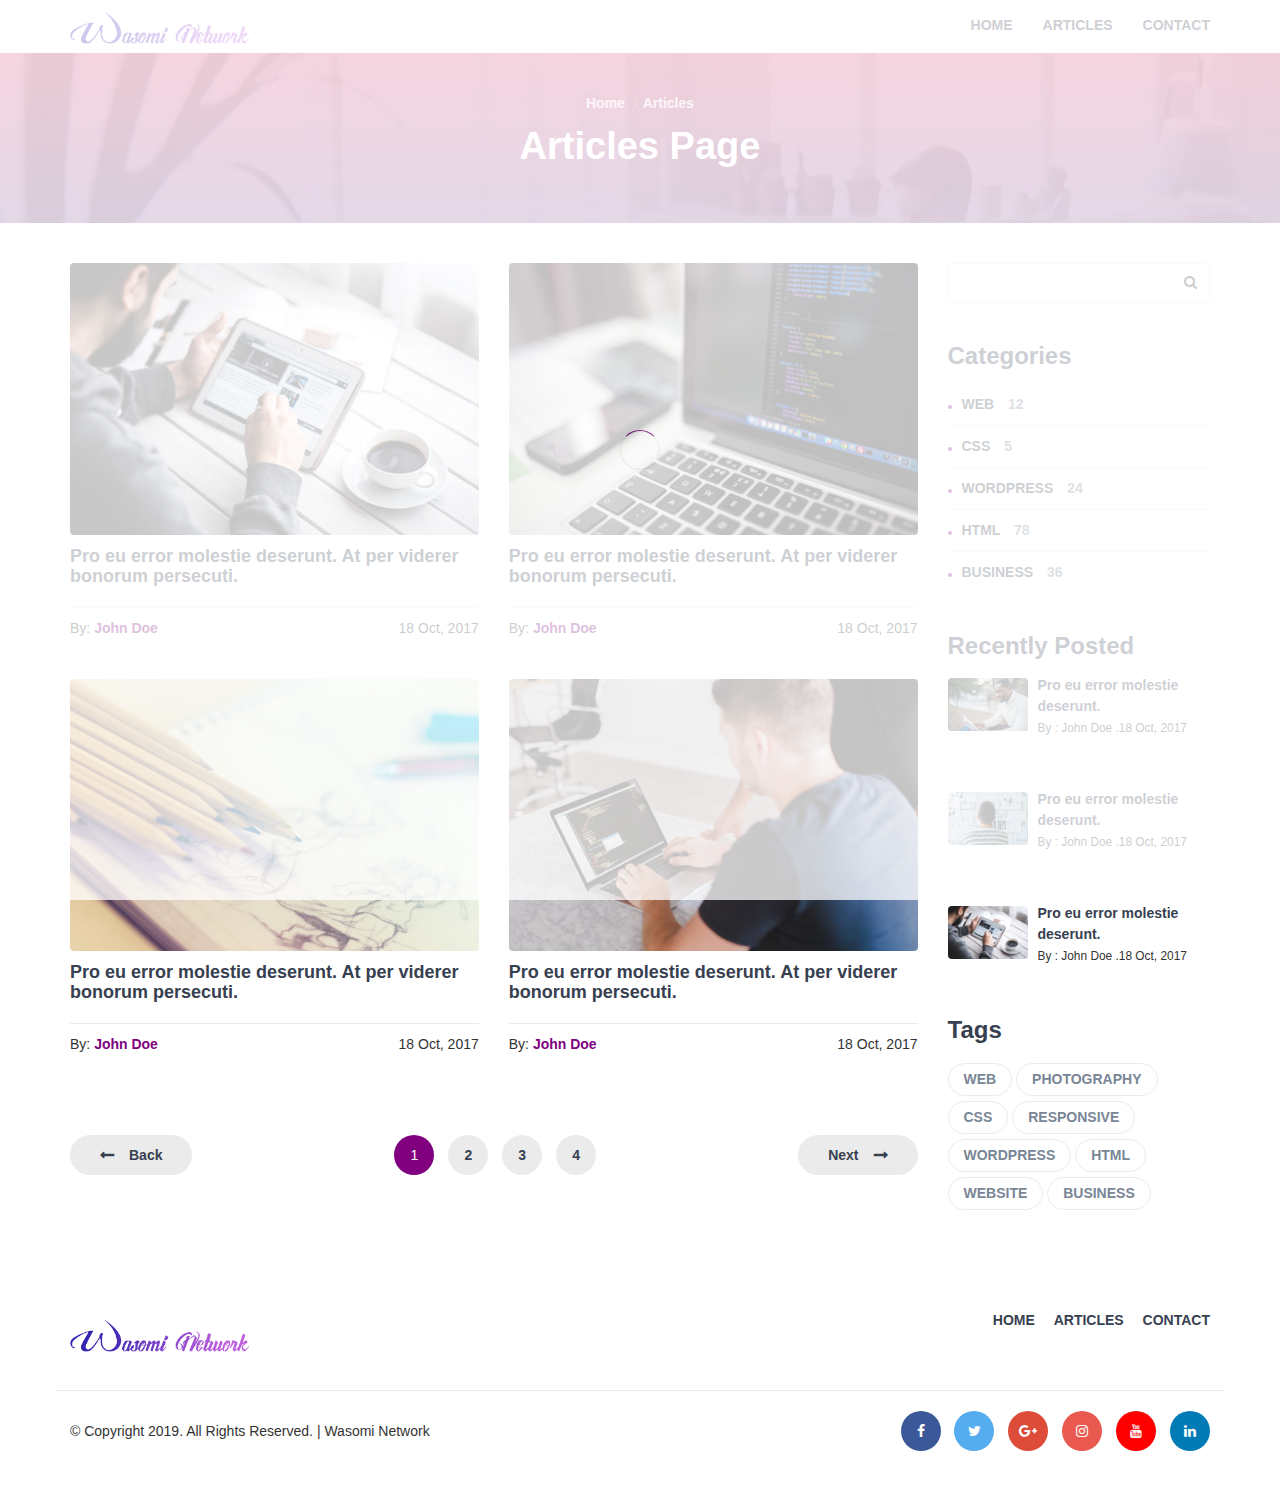
==== articles.html @ 2d46e5b3 "Due to Github Pages TOS which only allows static pages, I've been forced to change all the php files" ====
<!DOCTYPE html>
<html lang="en">
<head>
	<meta charset="utf-8">
	<meta http-equiv="X-UA-Compatible" content="IE=edge">
	<meta name="viewport" content="width=device-width, initial-scale=1">
	<!-- The above 3 meta tags *must* come first in the head; any other head content must come *after* these tags -->

	<title>HTML Education Template</title>
	<!-- Bootstrap -->
	<link type="text/css" rel="stylesheet" href="css/bootstrap.min.css"/>

	<!-- Font Awesome Icon -->
	<link rel="stylesheet" href="css/font-awesome.min.css">

	<!-- Custom stlylesheet -->
	<link type="text/css" rel="stylesheet" href="css/style.css"/>
</head>
<body>

<!-- Header -->
<header id="header">
	<div class="container">

		<div class="navbar-header">
			<!-- Logo -->
			<div class="navbar-brand">
				<a class="logo" href="index.html">
					<img src="./img/logo.png" alt="logo">
				</a>
			</div>
			<!-- /Logo -->

			<!-- Mobile toggle -->
			<button class="navbar-toggle">
				<span></span>
			</button>
			<!-- /Mobile toggle -->
		</div>

		<!-- Navigation -->
		<nav id="nav">
			<ul class="main-menu nav navbar-nav navbar-right">
				<li><a href="index.html">Home</a></li>
				<li><a href="article.html">Articles</a></li>
				<li><a href="contact.html">Contact</a></li>
			</ul>
		</nav>
		<!-- /Navigation -->

	</div>
</header>
<!-- /Header -->

		<!-- Hero-area -->
		<div class="hero-area section">

			<!-- Backgound Image -->
			<div class="bg-image bg-parallax overlay" style="background-image:url(./img/page-background.jpg)"></div>
			<!-- /Backgound Image -->

			<div class="container">
				<div class="row">
					<div class="col-md-10 col-md-offset-1 text-center">
						<ul class="hero-area-tree">
							<li><a href="index.html">Home</a></li>
							<li>Articles</li>
						</ul>
						<h1 class="white-text">Articles Page</h1>

					</div>
				</div>
			</div>

		</div>
		<!-- /Hero-area -->

		<!-- article -->
		<div id="article" class="section">

			<!-- container -->
			<div class="container">

				<!-- row -->
				<div class="row">

					<!-- main article -->
					<div id="main" class="col-md-9">

						<!-- row -->
						<div class="row">

							<!-- single article -->
							<div class="col-md-6">
								<div class="single-article">
									<div class="article-img">
										<a href="article-post.html">
											<img src="./img/course01.jpg" alt="">
										</a>
									</div>
									<h4><a href="article-post.html">Pro eu error molestie deserunt. At per viderer bonorum persecuti.</a></h4>
									<div class="article-meta">
										<span class="article-meta-author">By: <a href="#">John Doe</a></span>
										<div class="pull-right">
											<span>18 Oct, 2017</span>
										</div>
									</div>
								</div>
							</div>
							<!-- /single article -->

							<!-- single article -->
							<div class="col-md-6">
								<div class="single-article">
									<div class="article-img">
										<a href="article-post.html">
											<img src="./img/course02.jpg" alt="">
										</a>
									</div>
									<h4><a href="article-post.html">Pro eu error molestie deserunt. At per viderer bonorum persecuti.</a></h4>
									<div class="article-meta">
										<span class="article-meta-author">By: <a href="#">John Doe</a></span>
										<div class="pull-right">
											<span>18 Oct, 2017</span>
										</div>
									</div>
								</div>
							</div>
							<!-- /single article -->

							<!-- single article -->
							<div class="col-md-6">
								<div class="single-article">
									<div class="article-img">
										<a href="article-post.html">
											<img src="./img/course03.jpg" alt="">
										</a>
									</div>
									<h4><a href="article-post.html">Pro eu error molestie deserunt. At per viderer bonorum persecuti.</a></h4>
									<div class="article-meta">
										<span class="article-meta-author">By: <a href="#">John Doe</a></span>
										<div class="pull-right">
											<span>18 Oct, 2017</span>
										</div>
									</div>
								</div>
							</div>
							<!-- /single article -->

							<!-- single article -->
							<div class="col-md-6">
								<div class="single-article">
									<div class="article-img">
										<a href="article-post.html">
											<img src="./img/course04.jpg" alt="">
										</a>
									</div>
									<h4><a href="article-post.html">Pro eu error molestie deserunt. At per viderer bonorum persecuti.</a></h4>
									<div class="article-meta">
										<span class="article-meta-author">By: <a href="#">John Doe</a></span>
										<div class="pull-right">
											<span>18 Oct, 2017</span>
										</div>
									</div>
								</div>
							</div>
							<!-- /single article -->

						</div>
						<!-- /row -->

						<!-- row -->
						<div class="row">

							<!-- pagination -->
							<div class="col-md-12">
								<div class="post-pagination">
									<a href="#" class="pagination-back pull-left">Back</a>
									<ul class="pages">
										<li class="active">1</li>
										<li><a href="#">2</a></li>
										<li><a href="#">3</a></li>
										<li><a href="#">4</a></li>
									</ul>
									<a href="#" class="pagination-next pull-right">Next</a>
								</div>
							</div>
							<!-- pagination -->

						</div>
						<!-- /row -->
					</div>
					<!-- /main article -->

					<!-- aside article -->
					<div id="aside" class="col-md-3">

						<!-- search widget -->
						<div class="widget search-widget">
							<form>
								<input class="input" type="text" name="search">
								<button><i class="fa fa-search"></i></button>
							</form>
						</div>
						<!-- /search widget -->

						<!-- category widget -->
						<div class="widget category-widget">
							<h3>Categories</h3>
							<a class="category" href="#">Web <span>12</span></a>
							<a class="category" href="#">Css <span>5</span></a>
							<a class="category" href="#">Wordpress <span>24</span></a>
							<a class="category" href="#">Html <span>78</span></a>
							<a class="category" href="#">Business <span>36</span></a>
						</div>
						<!-- /category widget -->

						<!-- posts widget -->
						<div class="widget posts-widget">
							<h3>Recently Posted</h3>

							<!-- single posts -->
							<div class="single-article">
								<a class="single-article-img" href="article-post.html">
									<img src="./img/post01.jpg" alt="">
								</a>
								<a href="article-post.html">Pro eu error molestie deserunt.</a>
								<p><small>By : John Doe .18 Oct, 2017</small></p>
							</div>
							<!-- /single posts -->

							<!-- single posts -->
							<div class="single-article">
								<a class="single-article-img" href="article-post.html">
									<img src="./img/post02.jpg" alt="">
								</a>
								<a href="article-post.html">Pro eu error molestie deserunt.</a>
								<p><small>By : John Doe .18 Oct, 2017</small></p>
							</div>
							<!-- /single posts -->

							<!-- single posts -->
							<div class="single-article">
								<a class="single-article-img" href="article-post.html">
									<img src="./img/post03.jpg" alt="">
								</a>
								<a href="article-post.html">Pro eu error molestie deserunt.</a>
								<p><small>By : John Doe .18 Oct, 2017</small></p>
							</div>
							<!-- /single posts -->

						</div>
						<!-- /posts widget -->

						<!-- tags widget -->
						<div class="widget tags-widget">
							<h3>Tags</h3>
							<a class="tag" href="#">Web</a>
							<a class="tag" href="#">Photography</a>
							<a class="tag" href="#">Css</a>
							<a class="tag" href="#">Responsive</a>
							<a class="tag" href="#">Wordpress</a>
							<a class="tag" href="#">Html</a>
							<a class="tag" href="#">Website</a>
							<a class="tag" href="#">Business</a>
						</div>
						<!-- /tags widget -->

					</div>
					<!-- /aside article -->

				</div>
				<!-- row -->

			</div>
			<!-- container -->

		</div>
		<!-- /article -->

        <!-- Footer -->
<footer id="footer" class="section">

	<!-- container -->
	<div class="container">

		<!-- row -->
		<div class="row">

			<!-- footer logo -->
			<div class="col-md-6">
				<div class="footer-logo">
					<a class="logo" href="index.html">
						<img src="./img/logo.png" alt="logo">
					</a>
				</div>
			</div>
			<!-- footer logo -->

			<!-- footer nav -->
			<div class="col-md-6">
				<ul class="footer-nav">
					<li><a href="index.html">Home</a></li>
					<li><a href="articles.html">Articles</a></li>
					<li><a href="contact.html">Contact</a></li>
				</ul>
			</div>
			<!-- /footer nav -->

		</div>
		<!-- /row -->

		<!-- row -->
		<div id="bottom-footer" class="row">

			<!-- social -->
			<div class="col-md-4 col-md-push-8">
				<ul class="footer-social">
					<li><a href="#" class="facebook"><i class="fa fa-facebook"></i></a></li>
					<li><a href="#" class="twitter"><i class="fa fa-twitter"></i></a></li>
					<li><a href="#" class="google-plus"><i class="fa fa-google-plus"></i></a></li>
					<li><a href="#" class="instagram"><i class="fa fa-instagram"></i></a></li>
					<li><a href="#" class="youtube"><i class="fa fa-youtube"></i></a></li>
					<li><a href="#" class="linkedin"><i class="fa fa-linkedin"></i></a></li>
				</ul>
			</div>
			<!-- /social -->

			<!-- copyright -->
			<div class="col-md-8 col-md-pull-4">
				<div class="footer-copyright">
					<span>&copy; Copyright 2019. All Rights Reserved. | Wasomi Network</span>
				</div>
			</div>
			<!-- /copyright -->

		</div>
		<!-- row -->

	</div>
	<!-- /container -->

</footer>
<!-- /Footer -->

<!-- preloader -->
<div id='preloader'><div class='preloader'></div></div>
<!-- /preloader -->


<!-- jQuery Plugins -->
<script type="text/javascript" src="js/jquery.min.js"></script>
<script type="text/javascript" src="js/bootstrap.min.js"></script>
<script type="text/javascript" src="js/main.js"></script>

	</body>
</html>
---- css/style.css ----
/*
Template Name: HTML Scholar Template
Author: William Onsare

Colors:
	Body 		: #798696
	Headers 	: #374050
	Primary 	: #800080 //purple
	Grey 		: #EBEBEB

Fonts: Lato & Poppins


/*------------------------------------*\
	General
\*------------------------------------*/
/* --- typography --- */
html {
	scroll-behavior: smooth;
}

body {
    font-family: 'Poppins', sans-serif;
    font-size: 14px;
    font-weight: 300;
    line-height: 1.5em;
    overflow-x:hidden;
}

h1,h2,h3,h4,h5,h6 {
	margin-top: 12px;
	margin-bottom: 15px;
	font-weight: 600;
	color: #374050;
}

h1 {
	font-size:38px;
}

h2 {
	font-size:30px;
}

h3 {
	font-size:24px;
}

h4 {
	font-size:18px;
}

a {
	font-family: 'Lato', sans-serif;
	color: #374050;
	font-weight: 700;
}

a:hover,
a:focus{
    text-decoration: none;
    outline: none;
	color: #374050;
	opacity: 0.9;
}

ul,ol{
    margin: 0;
    padding: 0;
    list-style: none
}

.white-text {
	color: #FFF;
}

blockquote {
	position: relative;
	margin: 20px 0px;
	padding: 20px 20px 20px 60px;
	border-left: none;
	color: #374050;
}

blockquote:before{
	content:"\f10d";
	font-family:fontAwesome;
	position:absolute;
	left:0;
	top:0;
	color: #800080;
	width:40px;
	height:40px;
	line-height:40px;
	text-align:center;
	border-radius:50%;
	border:1px solid #EBEBEB;
}

.home-wrapper .row {
    display: flex !important;
    flex-wrap: wrap !important;
    margin-right: -15px;
    margin-left: -15px;
}

.align-items-center {
    align-items: center !important;
}

.justify-content-center {
    justify-content: center !important;
}

.text-center {
    text-align: center !important;
}

.text-left {
    text-align: left !important;
}

p-top-40 {
	padding-top: 40px;
}

.m-top-20 {
    margin-top: 20px;
}

.m-top-40 {
    margin-top: 40px;
}

.bullet-li li:before{
    content: ">";
    padding-right: 10px;
    color: #cc2b5e;;
}

.form-control {
    border-radius: 20px !important;
}

#slogan a{
    color: #ffffff;
    cursor: pointer;
    padding: 0 10px 0 10px;
}
#slogan a:hover{
    text-decoration: none;
    cursor: pointer;
    opacity: 0.8;
}
#slogan a:first-child:hover{
	color: orange;
}
#slogan a:nth-child(2):hover{
	color: #800080;
}
#slogan a:nth-of-type(3):hover{
	color: #be5ede;
}

.motto {
	display: none;
}
p.motto {
	font-size: 1.4rem;
	font-weight: bolder;
}
.motto:after {
	content: " ";
	display: block;
	height: 40px;
}

/* --- Section --- */
.section {
	position:relative;
	padding-top:40px;
	padding-bottom:40px;
}

.ad-section {
    position:relative;
    padding-top:10px;
    padding-bottom:10px;
}

.section-hr {
	margin-top:40px;
	margin-bottom:40px;
	border-color: #EBEBEB;
}

.section-header {
	margin-bottom:40px;
}

/* --- Background Image --- */
.bg-image {
	position:absolute;
	left:0;
	right:0;
	top:0;
	bottom:0;
	background-position:center;
	background-size:cover;
}

.bg-image.bg-parallax {
	background-attachment:fixed;
}

.bg-image.overlay:after {
	content:"";
	position:absolute;
	left:0;
	right:0;
	top:0;
	bottom:0;
	background: #cc2b5e;  /* fallback for old browsers */
	background: -webkit-linear-gradient(to bottom, #cc2b5e, #753a88);  /* Chrome 10-25, Safari 5.1-6 */
	background: linear-gradient(to bottom, #cc2b5e, #753a88); /* W3C, IE 10+/ Edge, Firefox 16+, Chrome 26+, Opera 12+, Safari 7+ */
	opacity: 0.8;
}

/* --- Buttons --- */
.main-button {
	position:relative;
	display:inline-block;
	padding:10px 30px;
	background-color: #800080;
	border: 2px solid transparent;
	border-radius: 40px;
	color: #FFF;
	-webkit-transition:0.2s all;
	transition:0.2s all;
}

.main-button:hover , .main-button:focus {
	background-color:#fff;
	border: 2px solid #800080;
	color:#800080;
}

.main-button.icon-button:hover , .main-button.icon-button:focus {
	padding-right: 45px;
}

.main-button.icon-button:after {
	content:"\f178";
	font-family:FontAwesome;
	position:absolute;
	width: 30px;
	right: 15px;
	text-align:center;
	opacity:0;
	-webkit-transition:0.2s all;
	transition:0.2s all;
}

.main-button.icon-button:hover:after , .main-button.icon-button:focus:after {
	opacity:1;
}

/* --  Input  -- */
input[type="text"], input[type="email"], input[type="password"], input[type="number"], input[type="date"], input[type="url"], input[type="tel"], textarea {
    height: 40px;
    width: 100%;
    border: 1px solid #EBEBEB;
	border-radius:4px;
	background: transparent;
    padding-left: 15px;
	padding-right: 15px;
	-webkit-transition:0.2s border-color;
	transition:0.2s border-color;
}

textarea {
    padding: 10px 15px;
}

input[type="text"]:focus, input[type="email"]:focus, input[type="password"]:focus, input[type="number"]:focus, input[type="date"]:focus, input[type="url"]:focus, input[type="tel"]:focus, textarea:focus {
	border-color:#800080;
}

/*------------------------------------*\
	Logo
\*------------------------------------*/
.navbar-brand {
    padding: 0;
}

.navbar-brand .logo {
	margin-top: 2px;
	display: inline-block;
}

.navbar-brand .logo > img {
	max-height:60px;
}

@media only screen and (max-width: 767px) {
	.navbar-brand {
		margin-left:15px;
	}
} 

/*------------------------------------*\
	Navigation
\*------------------------------------*/
#header {
	position:relative;
	left:0;
	right:0;
	top:0;
	z-index:99;
	border-bottom:1px solid rgba(235, 235, 235, 0.25);
	background-color:#FFF;
	-webkit-transition:0.2s all;
	transition:0.2s all;
}

#header.transparent-nav {
	position:absolute;
	background-color: transparent;
}

#header.transparent-nav .main-menu li a {
	color:#FFF;
}

.main-menu li a {
	text-transform:uppercase;
	-webkit-transition:0.2s all;
	transition:0.2s all;
}

.main-menu li a:hover , .main-menu li a:focus {
	background-color:transparent;
}

.main-menu li a:after {
	content:"";
	display:block;
	height:2px;
	background: orange;
	width:100%;
	-webkit-transform: translateY(5px);
	    -ms-transform: translateY(5px);
	        transform: translateY(5px);
	opacity:0;
	-webkit-transition:0.2s all;
	transition:0.2s all;
}

.main-menu li a:hover:after , .main-menu li a:focus:after {
	-webkit-transform: translateY(0px);
	    -ms-transform: translateY(0px);
	        transform: translateY(0px);
	opacity:1;
}

/* -- Mobile Nav -- */
@media only screen and (max-width: 767px) {
	#nav {
		position: fixed;
		top: 0;
		right: 0;
		width: 0%;
		max-width:250px;
		height: 100vh;
		background: #FFF;
		-webkit-box-shadow: 0px 5px 10px 0px rgba(0, 0, 0, 0.1);
		        box-shadow: 0px 5px 10px 0px rgba(0, 0, 0, 0.1);
		padding-top: 80px;
		padding-bottom: 40px;
		-webkit-transform: translateX(100%);
		    -ms-transform: translateX(100%);
		        transform: translateX(100%);
		-webkit-transition: 0.4s all cubic-bezier(.77,0,.18,1);
		transition: 0.4s all cubic-bezier(.77,0,.18,1);
		z-index:9;
	}

	#header.nav-collapse #nav{
		width:100%;
		-webkit-transform: translateX(0%);
		    -ms-transform: translateX(0%);
		        transform: translateX(0%);
	}
	
	.main-menu {
		margin:0;
	}
	
	.main-menu li a {
		color: #374050 !important;
		display: inline-block;
		margin-left: 40px;
	}
}

/* -- Mobile Toggle Btn -- */
.navbar-toggle {
	position:fixed;
	right:0;
	padding: 0;
	height: 40px;
	width: 40px;
	margin-top: 5px;
	z-index:99;
}

.navbar-toggle > span {
	position: absolute;
	top: 50%;
	left: 50%;
    -webkit-transform: translate(-50% , -50%);
        -ms-transform: translate(-50% , -50%);
            transform: translate(-50% , -50%);
	-webkit-transition: 0.2s background;
	transition: 0.2s background;
}

.navbar-toggle > span:before, .navbar-toggle > span:after {
	content: '';
	position:absolute;
	left:0;
	-webkit-transition: 0.2s -webkit-transform;
	transition: 0.2s -webkit-transform;
	transition: 0.2s transform;
	transition: 0.2s transform, 0.2s -webkit-transform;
}

.navbar-toggle > span , .navbar-toggle > span:before , .navbar-toggle > span:after {
	height: 2px;
	width: 25px;
	background-color:#374050;
}

.navbar-toggle > span:before {
	top: -10px;
}

.navbar-toggle > span:after {
	top: 10px;
}

#header.nav-collapse .navbar-toggle > span {
	background: transparent;
}

#header.nav-collapse .navbar-toggle > span:before {
    -webkit-transform: translateY(10px) rotate(45deg);
        -ms-transform: translateY(10px) rotate(45deg);
            transform: translateY(10px) rotate(45deg);
}

#header.nav-collapse .navbar-toggle > span:after {
    -webkit-transform: translateY(-10px) rotate(-45deg);
        -ms-transform: translateY(-10px) rotate(-45deg);
            transform: translateY(-10px) rotate(-45deg);
}

/*------------------------------------*\
	Hero Area
\*------------------------------------*/
#home.hero-area {
	height:calc(100vh - 240px);
	position:relative;
	padding-top: 80px;
	padding-bottom: 80px;
	background: #cc2b5e;  /* fallback for old browsers */
	background: -webkit-linear-gradient(to bottom, #cc2b5e, #753a88);  /* Chrome 10-25, Safari 5.1-6 */
	background: linear-gradient(to bottom, #cc2b5e, #753a88); /* W3C, IE 10+/ Edge, Firefox 16+, Chrome 26+, Opera 12+, Safari 7+ */
	opacity: 0.8;
}

.home-wrapper {
	position:absolute;
	top:50%;
	-webkit-transform:translateY(-50%);
	    -ms-transform:translateY(-50%);
	        transform:translateY(-50%);
	left:0;
	right:0;
}

/* -- Breadcrumb -- */
.hero-area-tree li {
	display:inline-block;
	font-family: 'Lato', sans-serif;
	font-weight:600;
	font-size:14px;
	color:rgba(255, 255, 255, 0.8);
}

.hero-area-tree li > a {
	color:rgba(255, 255, 255, 0.8);
}

.hero-area-tree li + li:before {
	content: "/";
	display: inline-block;
	margin: 0px 5px;
	color: rgba(235, 235, 235, 0.25);
}

.hero-profile {
    display:inline-block;
    font-family: 'Lato', sans-serif;
    font-weight:600;
    font-size:14px;
    color:rgba(255, 255, 255, 0.8);
}

/*------------------------------------*\
	articles
\*------------------------------------*/
.article {
	margin-top:20px;
	margin-bottom:20px;
}

.article .article-img {
	position: relative;
	display:block;
	margin-bottom:20px;
	border-radius:4px;
	overflow:hidden;
}

.article .article-img > img {
	width:100%;
}

/*
.article-img:after {
	content:"";
	position:absolute;
	left:0;
	top:0;
	bottom:0;
	right:0;
	background: linear-gradient(0deg, #cc2b5e 0%, #753a88 100%);
	opacity:0;
	-webkit-transition:0.2s opacity;
	transition:0.2s opacity;
}
*/

.article .article-img:hover:after {
	opacity:0.7;
}

.article .article-img .article-link-icon {
	position:absolute;
	left:50%;
	top:50%;
	-webkit-transform: translate(-50% , calc(-50% - 15px));
	    -ms-transform: translate(-50% , calc(-50% - 15px));
	        transform: translate(-50% , calc(-50% - 15px));
	width:40px;
	height:40px;
	line-height:40px;
	text-align:center;
	border:2px solid #fff;
	color:#fff;
	border-radius:50%;
	opacity:0;
	z-index:10;
	-webkit-transition:0.2s all;
	transition:0.2s all;
}

.article .article-img:hover .article-link-icon {
	-webkit-transform: translate(-50% , -50%);
	    -ms-transform: translate(-50% , -50%);
	        transform: translate(-50% , -50%);
	opacity:1;
}

.article .article-title {
	display:block;
	height:42px;
}

.article .article-details {
	margin-top: 20px;
	padding-top: 10px;
	border-top: 1px solid #EBEBEB;
}

.article .article-details .article-price {
	float: right;
}

.article .article-details .article-price.article-free {
	color: green;
}

.article .article-details .article-price.article-premium {
	color: #800080;
}

#articles .center-btn {
	text-align:center;
	margin-top:40px;
}

#scholars .horizontal-scroll-wrapper {
	overflow-x: auto;
	overflow-y: hidden;
	white-space: nowrap;
	overflow-scrolling: touch;
	-webkit-overflow-scrolling: touch;
}

/*div.horizontal-scroll-wrapper::-webkit-scrollbar {
	display: none;
}*/

#scholars .feature {
	width: 320px;
	margin-right: 40px;
	display: inline-block;
}

#scholars .feature:hover {
    border-bottom: 1px solid #800080;
}

#scholars .feature img{
    float: left;
    height: 80px;
    width: 80px;
    border-radius: 50%;
    object-fit: cover;
    margin: 20px;
}

#scholars .feature .feature-content {
    text-align: left;
    margin-left: 4px;
    padding: 10px;
    cursor: pointer;
}

#scholars .feature .feature-content a{
    text-decoration: none;
    font-family: Poppins;
    font-weight: 600;
}

/*------------------------------------*\
	Footer
\*------------------------------------*/

#bottom-footer {
	margin-top: 20px;
	padding-top: 20px;
	border-top: 1px solid #EBEBEB;
}

/* -- Footer Logo -- */
.footer-logo  .logo {
	margin-top: 20px;
	display: inline-block;
}

.footer-logo  .logo > img {
	max-height:60px;
}

/* -- Footer Nav -- */
.footer-nav {
	text-align: right;
	padding: 20px 0px;
}

.footer-nav li {
	display:inline-block;
	margin-left:15px
}

.footer-nav li a {
	display:block;
	text-transform:uppercase;
	-webkit-transition:0.2s color;
	transition:0.2s color;
}

.footer-nav li a:hover , .footer-nav li a:focus {
	color:#800080;
}

.footer-nav li a:after {
	content:"";
	display:block;
	height:2px;
	background: linear-gradient(0deg, #cc2b5e 0%, #753a88 100%);
	width:100%;
	-webkit-transform: translateY(5px);
	    -ms-transform: translateY(5px);
	        transform: translateY(5px);
	opacity:0;
	-webkit-transition:0.2s all;
	transition:0.2s all;
}

.footer-nav li a:hover:after , .footer-nav li a:focus:after {
	-webkit-transform: translateY(0px);
	    -ms-transform: translateY(0px);
	        transform: translateY(0px);
	opacity:1;
}

/* -- Footer copyright -- */
.footer-copyright {
	line-height:40px;
}

/* -- Footer Social -- */
.footer-social {
	text-align:right;
}

.footer-social li {
	display:inline-block;
	margin-left:10px;
}

.footer-social li a {
	display:block;
	width:40px;
	height:40px;
	line-height:40px;
	text-align:center;
	border-radius:50%;
	color:#FFF;
	background-color:#EBEBEB;
	-webkit-transition:0.2s opacity;
	transition:0.2s opacity;
}

.footer-social li a.facebook {
	background-color:#3b5998;
}

.footer-social li a.twitter {
	background-color:#55acee;
}

.footer-social li a.google-plus {
	background-color:#dd4b39;
}

.footer-social li a.instagram {
	background-color:#e95950;
}

.footer-social li a.youtube {
	background-color:#ff0000;
}

.footer-social li a.linkedin {
	background-color:#007bb5;
}

/*------------------------------------*\
	Contact Page
\*------------------------------------*/
/* -- Contact Form -- */
.contact-form:after {
	content:"";
	display:block;
	clear:both;
}

.contact-form .input {
	margin-bottom:20px;
}

.contact-form textarea.input {
	height:200px;
}

/* -- Contact Information -- */
.contact-details li  {
	margin-bottom:20px;
}

.contact-details li i {
	color: #800080;
	margin-right: 15px;
	border: 1px solid #EBEBEB;
	border-radius: 50%;
	width: 40px;
	height: 40px;
	line-height: 40px;
	text-align: center;
}

/* -- Contact Map -- */
#contact-map {
	height:260px;
	border-radius:4px;
}

/*------------------------------------*\
	article Page
\*------------------------------------*/
/* -- Single article -- */
.single-article {
	margin-bottom:40px;
}

.single-article .article-img > a {
	position:relative;
	display:block;
	border-radius:4px;
	overflow:hidden;
}

.single-article .article-img img {
	width:100%;
}

.single-article .article-img > a:after {
	content:"";
	position:absolute;
	left:0;
	top:0;
	bottom:0;
	right:0;
	background: linear-gradient(0deg, #cc2b5e 0%, #753a88 100%);
	opacity:0;
	-webkit-transition:0.2s opacity;
	transition:0.2s opacity;
}

.single-article .article-img > a:hover:after {
	opacity:0.7;
}

.single-article .article-meta {
	margin-top: 20px;
	padding-top: 10px;
	border-top: 1px solid #EBEBEB;
}

.single-article .article-meta .article-meta-author > a {
	color: #800080;
}



/* -- Pagination -- */
.post-pagination {
	margin-top:40px;
	text-align:center;
}

.post-pagination .pages {
	display:inline-block;
}

.post-pagination .pages li {
	display:inline-block;
}

.post-pagination .pages li + li {
	margin-left:10px;
}

.post-pagination .pages li {
	width: 40px;
	height: 40px;
	line-height: 40px;
	text-align: center;
	border-radius: 50%;
	background-color: #EBEBEB;
	-webkit-transition: 0.2s all;
	transition: 0.2s all;
}

.post-pagination .pages li a {
	display:block;
	-webkit-transition: 0.2s color;
	transition: 0.2s color;
}

.post-pagination .pages li:hover  , .post-pagination .pages li.active {
	background-color: #800080;
	color:#FFF;
}

.post-pagination .pages li:hover a {
	color:#FFF;
} 

.pagination-back , .pagination-next {
	display: block;
	text-align: center;
	border-radius: 40px;
	background-color: #EBEBEB;
	-webkit-transition: 0.2s all;
	transition: 0.2s all;
	height:40px;
	padding:0px 30px;
	line-height:40px;
}

.pagination-next:hover  , .pagination-back:hover  {
	color:#FFF;
	background-color:#800080;
}

.pagination-next:after {
	content:"\f178";
	font-family:FontAwesome;
	margin-left:15px;
}

.pagination-back:before {
	content:"\f177";
	font-family:FontAwesome;
	margin-right:15px;
}

/*------------------------------------*\
	article Page Sidebar
\*------------------------------------*/
.widget + .widget {
	margin-top:40px;
}

/*-- Search --*/
.widget.search-widget {
	position:relative
}

.widget.search-widget .input {
	padding-right:60px;
}

.widget.search-widget button {
	position:absolute;
	right:0;
	top:0;
	height:40px;
	width:40px;
	background-color:transparent;
	border:none;
}

.widget.search-widget .input:focus + button {
	color:#800080;
}

/*-- Category --*/
.category-widget .category {
	display:block;
	text-transform:uppercase;
	padding-top: 10px;
	padding-bottom: 10px;
}

.category-widget .category + .category {
	border-top: 1px solid #EBEBEB;
}

.category-widget .category:before {
	content: "";
	display: inline-block;
	width: 4px;
	height: 4px;
	border-radius: 50%;
	background-color: #800080;
	margin-right:10px;
}

.category-widget .category span {
	font-size:14px;
	margin-left:10px;
	color:#798696;
}

/*-- Sidebar Posts --*/
.single-article:after {
	content:"";
	display:block;
	clear:both;
}

.single-article + .single-article {
	margin-top:20px;
}

.single-article .single-article-img {
	position:relative;
	width: 80px;
	display: block;
	float: left;
	margin-right: 10px;
	margin-top: 3px;
	border-radius: 4px;
	overflow: hidden;
}

.single-article .single-article-img img {
	width:100%;
}

.single-article-img:after {
	content:"";
	position:absolute;
	left:0;
	top:0;
	bottom:0;
	right:0;
	background: linear-gradient(0deg, #cc2b5e 0%, #753a88 100%);
	opacity:0;
	-webkit-transition:0.2s opacity;
	transition:0.2s opacity;
}

.single-article-img:hover:after {
	opacity:0.7;
}

/*-- Tags --*/
.tags-widget .tag {
	display: inline-block;
	font-size: 14px;
	text-transform: uppercase;
	margin-right: 0px;
	margin-top: 5px;
	padding: 5px 15px;
	border-radius: 40px;
	border: 1px solid #EBEBEB;
	color: #798696;
	-webkit-transition: 0.2s all;
	transition: 0.2s all;
}

.tags-widget .tag:hover {
	background-color:#800080;
	border-color:#800080;
	color:#FFF;
}

/*------------------------------------*\
	Single Post Page
\*------------------------------------*/
/* --- article Post Meta --- */
.article-post-meta {
	margin-top:40px;
}

.article-post-meta li {
	display:inline-block;
}

.article-post-meta li + li {
	margin-left:15px;
}

.article-post-meta li , .article-post-meta li > a {
	color: rgba(255, 255, 255, 0.8);
}

.article-post-meta .article-meta-author > a {
	color: orange;
}

/* --- article Share --- */
.article-share {
	border-top: 1px solid #EBEBEB;
	padding-top: 10px;
	margin-top: 40px;
}

.article-share > h4 {
	display:inline-block;
	margin:0;
}

.article-share a  {
	display:inline-block;
	margin-left:10px;
	width:40px;
	height:40px;
	line-height:40px;
	text-align:center;
	color:#FFF;
	background-color:#EBEBEB;
	border-radius:50%;
	-webkit-transition:0.2s opacity;
	transition:0.2s opacity;
}

.article-share a.facebook {
	background-color:#3b5998;
}

.article-share a.twitter {
	background-color:#55acee;
}

.article-share a.google-plus {
	background-color:#dd4b39;
}

/*------------------------------------*\
	Profile Page
\*------------------------------------*/
.profile-details {
	width: 100%;
}
.profile-details li {
	margin-bottom: 10px;
}
.profile-details li i {
	color: #800080;
	border: 1px solid #EBEBEB;
	border-radius: 50%;
	margin-right: 10px;
	width: 40px;
	height: 40px;
	line-height: 40px;
	text-align: center;
}

#main #profile-img {
    width: 100%; height: 200px; padding-left: 20px; padding-bottom: 20px; object-fit: cover; object-position: center;
}

/*------------------------------------*\
	Responsive
\*------------------------------------*/
@media only screen and (max-width: 991px) {
	.section-header h2 {
		font-size:24px;
	}

	/*-- Why us --*/
	#scholars .feature {
		margin-top:40px;
	}
	
	/*-- Footer --*/
	.footer-logo {
		text-align:center;
	}
	
	.footer-nav {
		text-align:center;
	}
	.footer-nav li {
		margin-top: 10px;
	}
	
	.footer-social {
		text-align:center;
	}
	.footer-social li {
		margin-top: 10px;
	}
	
	.footer-copyright {
		text-align:center;
		line-height:inherit;
		margin-top:20px;
	}
	
	/*-- Contact page --*/
	.contact-form  {
		margin-bottom:40px;
	}

	.contact-form button {
		float:none !important;
	}
	
	/*-- article page --*/
	#main {
		margin-bottom:80px;
	}
}

@media only screen and (max-width: 767px) {
	/*-- Hero area --*/
	.hero-area h1 {
		font-size:30px;
	}

	/* -- Breadcrumb -- */
	.hero-area-tree li {
		font-size:12px;
	}

	/*-- Pagination --*/
	.post-pagination .pages {
		display:none;
	}
}

@media only screen and (max-width: 480px) {
	/*-- articles --*/
	#articles-wrapper [class*='col-xs'] {
		width:100%;
	}
	
	/*-- article Comments --*/
	.article-comments .media .media {
		margin-left:0px;
	}
	
	/*-- article Reply Form --*/
	.article-reply-form .input.name-input , .article-reply-form .input.email-input {
		width: 100%;
		float:none;
	}
	
	.article-reply-form .input.email-input {
		margin-left: 0px;
	}
}

/*------------------------------------*\
	Preloader
\*------------------------------------*/ 
#preloader {
	position:fixed;
	left:0;
	right:0;
	top:0;
	bottom:0;
	background-color:#FFF;
	z-index:9999;
}

#preloader .preloader {
	position:absolute;
	left:50%;
	top:50%;
	-webkit-transform: translate(-50% , -50%);
	    -ms-transform: translate(-50% , -50%);
	        transform: translate(-50% , -50%);
}

#preloader .preloader:after {
	content:"";
	display:block;
	width:40px;
	height:40px;
	border: 1px solid #EBEBEB;
    border-top: 1px solid #800080;
    border-radius: 50%;
	-webkit-animation: 1s preloader linear infinite;
	        animation: 1s preloader linear infinite;
}

@-webkit-keyframes preloader {
	from { -webkit-transform: rotate(0deg); transform: rotate(0deg);}
	to { -webkit-transform: rotate(360deg); transform: rotate(360deg);}
}

@keyframes preloader {
	from { -webkit-transform: rotate(0deg); transform: rotate(0deg);}
	to { -webkit-transform: rotate(360deg); transform: rotate(360deg);}
}
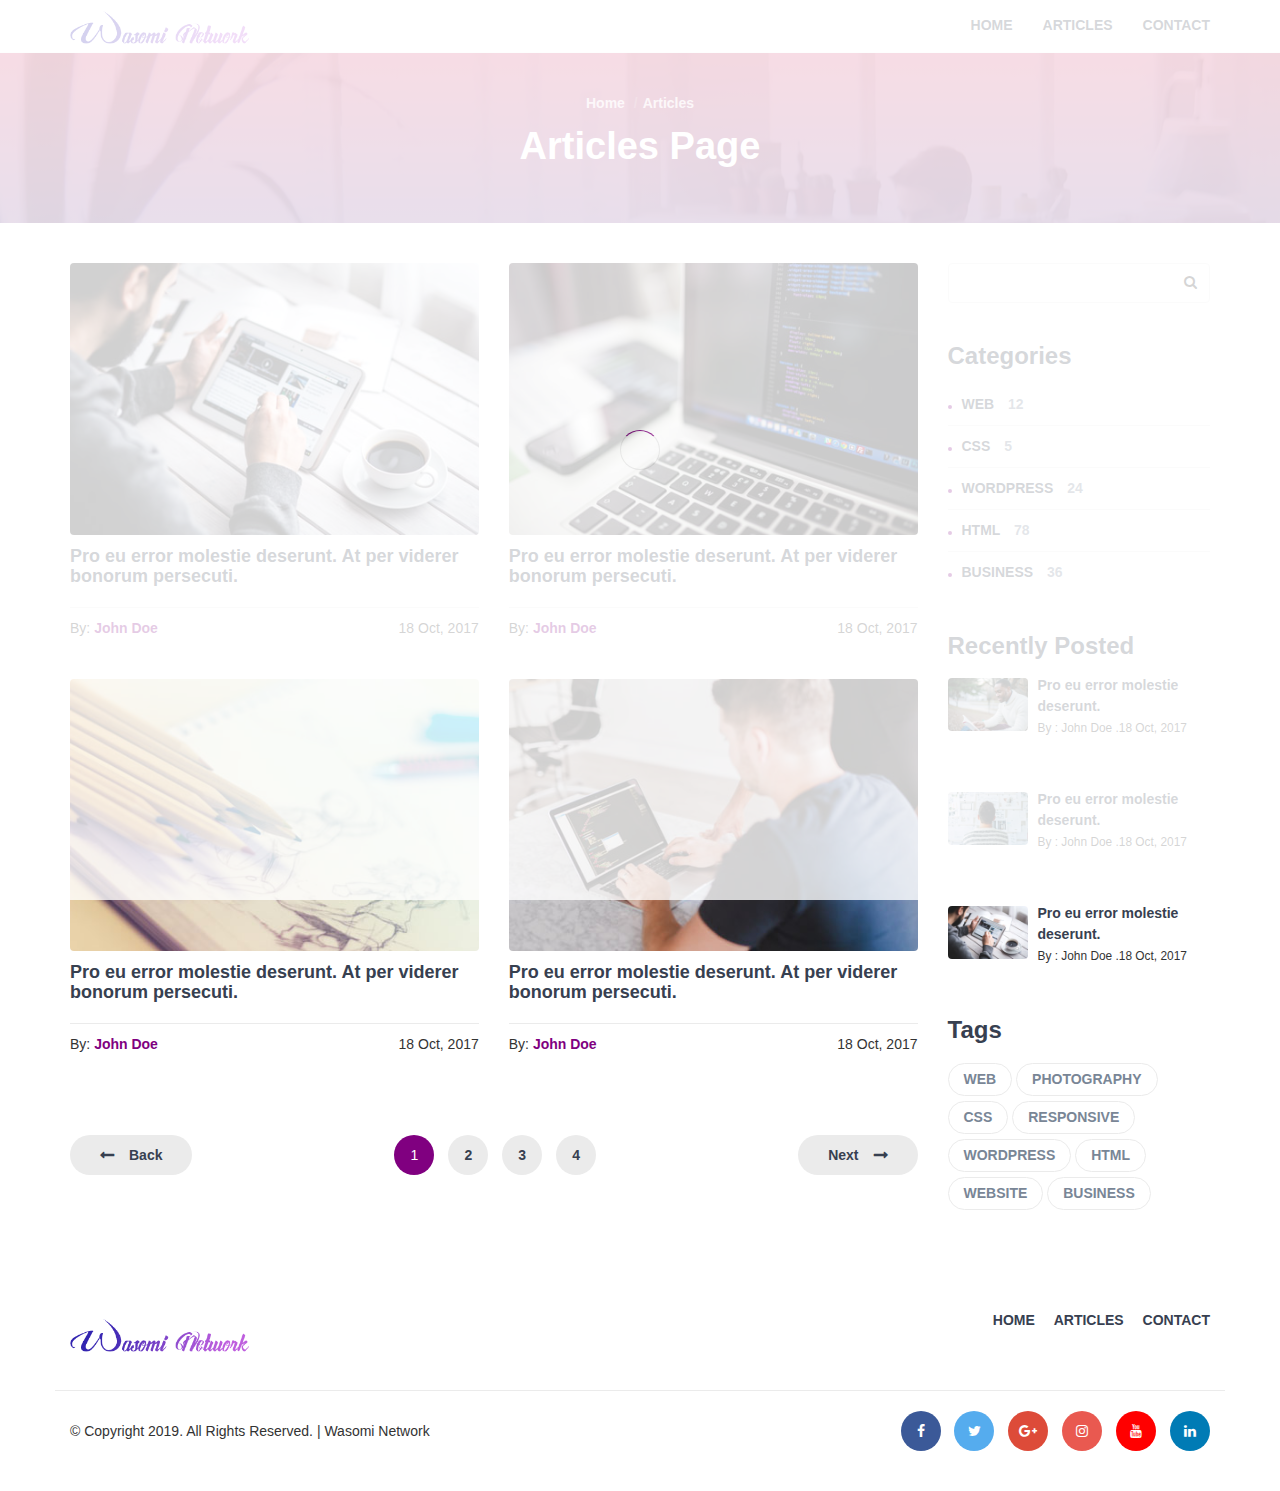
==== commit d796acca: "changed file to html, due TOS" ====
--- a/articles.html
+++ b/articles.html
@@ -6,7 +6,7 @@
 	<meta name="viewport" content="width=device-width, initial-scale=1">
 	<!-- The above 3 meta tags *must* come first in the head; any other head content must come *after* these tags -->
 
-	<title>HTML Education Template</title>
+	<title>Wasomi Network</title>
 	<!-- Bootstrap -->
 	<link type="text/css" rel="stylesheet" href="css/bootstrap.min.css"/>
 
